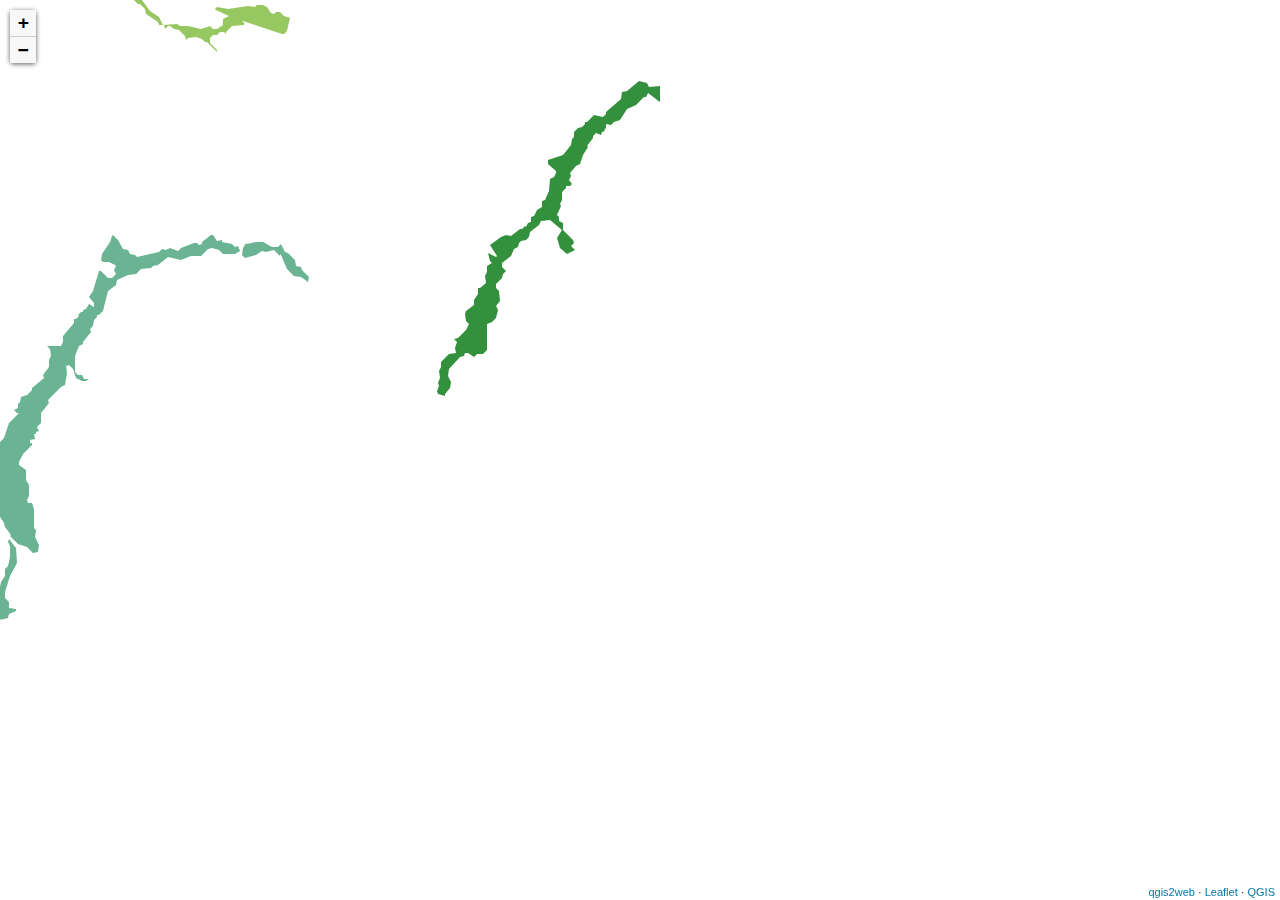
==== index.html @ 281eb5bf "map2" ====
<!doctype html>
<html lang="en">
    <head>
        <meta charset="utf-8">
        <meta http-equiv="X-UA-Compatible" content="IE=edge">
        <meta name="viewport" content="initial-scale=1,user-scalable=no,maximum-scale=1,width=device-width">
        <meta name="mobile-web-app-capable" content="yes">
        <meta name="apple-mobile-web-app-capable" content="yes">
        <link rel="stylesheet" href="css/leaflet.css">
        <link rel="stylesheet" href="css/qgis2web.css"><link rel="stylesheet" href="css/fontawesome-all.min.css">
        <style>
        html, body, #map {
            width: 100%;
            height: 100%;
            padding: 0;
            margin: 0;
        }
        </style>
        <title>Cary-River Layers</title>
    </head>
    <body>
        <div id="map">
        </div>
        <script src="js/qgis2web_expressions.js"></script>
        <script src="js/leaflet.js"></script>
        <script src="js/leaflet.rotatedMarker.js"></script>
        <script src="js/leaflet.pattern.js"></script>
        <script src="js/leaflet-hash.js"></script>
        <script src="js/Autolinker.min.js"></script>
        <script src="js/rbush.min.js"></script>
        <script src="js/labelgun.min.js"></script>
        <script src="js/labels.js"></script>
        <script src="data/Cary_FloodPlains_1.js"></script>
        <script src="data/Cary_RiverStreamBuffer_2.js"></script>
        <script>
        var map = L.map('map', {
            zoomControl:true, maxZoom:28, minZoom:1
        }).fitBounds([[35.766187314700446,-78.78598813344516],[35.78471926064192,-78.75528227620703]]);
        var hash = new L.Hash(map);
        map.attributionControl.setPrefix('<a href="https://github.com/tomchadwin/qgis2web" target="_blank">qgis2web</a> &middot; <a href="https://leafletjs.com" title="A JS library for interactive maps">Leaflet</a> &middot; <a href="https://qgis.org">QGIS</a>');
        var autolinker = new Autolinker({truncate: {length: 30, location: 'smart'}});
        var bounds_group = new L.featureGroup([]);
        function setBounds() {
        }
        map.createPane('pane_CartoDbPositron_0');
        map.getPane('pane_CartoDbPositron_0').style.zIndex = 400;
        var layer_CartoDbPositron_0 = L.tileLayer('http://basemaps.cartocdn.com/light_all/{z}/{x}/{y}.png', {
            pane: 'pane_CartoDbPositron_0',
            opacity: 1.0,
            attribution: '',
            minZoom: 1,
            maxZoom: 28,
            minNativeZoom: 0,
            maxNativeZoom: 20
        });
        layer_CartoDbPositron_0;
        map.addLayer(layer_CartoDbPositron_0);
        function pop_Cary_FloodPlains_1(feature, layer) {
            var popupContent = '<table>\
                    <tr>\
                        <td colspan="2"><strong>Label</strong><br />' + (feature.properties['Label'] !== null ? autolinker.link(feature.properties['Label'].toLocaleString()) : '') + '</td>\
                    </tr>\
                    <tr>\
                        <th scope="row">LU_TYPE</th>\
                        <td>' + (feature.properties['LU_TYPE'] !== null ? autolinker.link(feature.properties['LU_TYPE'].toLocaleString()) : '') + '</td>\
                    </tr>\
                    <tr>\
                        <th scope="row">JUR_ID</th>\
                        <td>' + (feature.properties['JUR_ID'] !== null ? autolinker.link(feature.properties['JUR_ID'].toLocaleString()) : '') + '</td>\
                    </tr>\
                    <tr>\
                        <th scope="row">LU_CATE</th>\
                        <td>' + (feature.properties['LU_CATE'] !== null ? autolinker.link(feature.properties['LU_CATE'].toLocaleString()) : '') + '</td>\
                    </tr>\
                    <tr>\
                        <th scope="row">HEX_CODE</th>\
                        <td>' + (feature.properties['HEX_CODE'] !== null ? autolinker.link(feature.properties['HEX_CODE'].toLocaleString()) : '') + '</td>\
                    </tr>\
                </table>';
            layer.bindPopup(popupContent, {maxHeight: 400});
        }

        function style_Cary_FloodPlains_1_0(feature) {
            switch(String(feature.properties['Label'])) {
                case 'Coles Branch':
                    return {
                pane: 'pane_Cary_FloodPlains_1',
                opacity: 1,
                color: 'rgba(35,35,35,0.0)',
                dashArray: '',
                lineCap: 'butt',
                lineJoin: 'miter',
                weight: 1.0, 
                fill: true,
                fillOpacity: 1,
                fillColor: 'rgba(151,199,96,1.0)',
                interactive: true,
            }
                    break;
                case 'Swift Creek':
                    return {
                pane: 'pane_Cary_FloodPlains_1',
                opacity: 1,
                color: 'rgba(35,35,35,0.0)',
                dashArray: '',
                lineCap: 'butt',
                lineJoin: 'miter',
                weight: 1.0, 
                fill: true,
                fillOpacity: 1,
                fillColor: 'rgba(106,180,147,1.0)',
                interactive: true,
            }
                    break;
                case 'Walnut Creek':
                    return {
                pane: 'pane_Cary_FloodPlains_1',
                opacity: 1,
                color: 'rgba(35,35,35,0.0)',
                dashArray: '',
                lineCap: 'butt',
                lineJoin: 'miter',
                weight: 1.0, 
                fill: true,
                fillOpacity: 1,
                fillColor: 'rgba(51,145,61,1.0)',
                interactive: true,
            }
                    break;
                case 'NULL':
                    return {
                pane: 'pane_Cary_FloodPlains_1',
                opacity: 1,
                color: 'rgba(35,35,35,0.0)',
                dashArray: '',
                lineCap: 'butt',
                lineJoin: 'miter',
                weight: 1.0, 
                fill: true,
                fillOpacity: 1,
                fillColor: 'rgba(146,228,102,1.0)',
                interactive: true,
            }
                    break;
            }
        }
        map.createPane('pane_Cary_FloodPlains_1');
        map.getPane('pane_Cary_FloodPlains_1').style.zIndex = 401;
        map.getPane('pane_Cary_FloodPlains_1').style['mix-blend-mode'] = 'normal';
        var layer_Cary_FloodPlains_1 = new L.geoJson(json_Cary_FloodPlains_1, {
            attribution: '',
            interactive: true,
            dataVar: 'json_Cary_FloodPlains_1',
            layerName: 'layer_Cary_FloodPlains_1',
            pane: 'pane_Cary_FloodPlains_1',
            onEachFeature: pop_Cary_FloodPlains_1,
            style: style_Cary_FloodPlains_1_0,
        });
        bounds_group.addLayer(layer_Cary_FloodPlains_1);
        map.addLayer(layer_Cary_FloodPlains_1);
        function pop_Cary_RiverStreamBuffer_2(feature, layer) {
            var popupContent = '<table>\
                    <tr>\
                        <td colspan="2"><strong>Label</strong><br />' + (feature.properties['Label'] !== null ? autolinker.link(feature.properties['Label'].toLocaleString()) : '') + '</td>\
                    </tr>\
                    <tr>\
                        <th scope="row">LU_TYPE</th>\
                        <td>' + (feature.properties['LU_TYPE'] !== null ? autolinker.link(feature.properties['LU_TYPE'].toLocaleString()) : '') + '</td>\
                    </tr>\
                    <tr>\
                        <th scope="row">JUR_ID</th>\
                        <td>' + (feature.properties['JUR_ID'] !== null ? autolinker.link(feature.properties['JUR_ID'].toLocaleString()) : '') + '</td>\
                    </tr>\
                    <tr>\
                        <th scope="row">LU_CATE</th>\
                        <td>' + (feature.properties['LU_CATE'] !== null ? autolinker.link(feature.properties['LU_CATE'].toLocaleString()) : '') + '</td>\
                    </tr>\
                    <tr>\
                        <td colspan="2">' + (feature.properties['HEX_CODE'] !== null ? autolinker.link(feature.properties['HEX_CODE'].toLocaleString()) : '') + '</td>\
                    </tr>\
                </table>';
            layer.bindPopup(popupContent, {maxHeight: 400});
        }

        function style_Cary_RiverStreamBuffer_2_0(feature) {
            switch(String(feature.properties['Label'])) {
                case '50 ft':
                    return {
                pane: 'pane_Cary_RiverStreamBuffer_2',
                opacity: 1,
                color: 'rgba(35,35,35,0.0)',
                dashArray: '',
                lineCap: 'butt',
                lineJoin: 'miter',
                weight: 1.0, 
                fill: true,
                fillOpacity: 1,
                fillColor: 'rgba(215,25,28,1.0)',
                interactive: true,
            }
                    break;
                case 'Cape Fear':
                    return {
                pane: 'pane_Cary_RiverStreamBuffer_2',
                opacity: 1,
                color: 'rgba(35,35,35,0.0)',
                dashArray: '',
                lineCap: 'butt',
                lineJoin: 'miter',
                weight: 1.0, 
                fill: true,
                fillOpacity: 1,
                fillColor: 'rgba(254,201,128,1.0)',
                interactive: true,
            }
                    break;
                case 'Neuse':
                    return {
                pane: 'pane_Cary_RiverStreamBuffer_2',
                opacity: 1,
                color: 'rgba(35,35,35,0.0)',
                dashArray: '',
                lineCap: 'butt',
                lineJoin: 'miter',
                weight: 1.0, 
                fill: true,
                fillOpacity: 1,
                fillColor: 'rgba(199,232,173,1.0)',
                interactive: true,
            }
                    break;
                case 'NULL':
                    return {
                pane: 'pane_Cary_RiverStreamBuffer_2',
                opacity: 1,
                color: 'rgba(35,35,35,0.0)',
                dashArray: '',
                lineCap: 'butt',
                lineJoin: 'miter',
                weight: 1.0, 
                fill: true,
                fillOpacity: 1,
                fillColor: 'rgba(121,226,137,1.0)',
                interactive: true,
            }
                    break;
            }
        }
        map.createPane('pane_Cary_RiverStreamBuffer_2');
        map.getPane('pane_Cary_RiverStreamBuffer_2').style.zIndex = 402;
        map.getPane('pane_Cary_RiverStreamBuffer_2').style['mix-blend-mode'] = 'normal';
        var layer_Cary_RiverStreamBuffer_2 = new L.geoJson(json_Cary_RiverStreamBuffer_2, {
            attribution: '',
            interactive: true,
            dataVar: 'json_Cary_RiverStreamBuffer_2',
            layerName: 'layer_Cary_RiverStreamBuffer_2',
            pane: 'pane_Cary_RiverStreamBuffer_2',
            onEachFeature: pop_Cary_RiverStreamBuffer_2,
            style: style_Cary_RiverStreamBuffer_2_0,
        });
        bounds_group.addLayer(layer_Cary_RiverStreamBuffer_2);
        map.addLayer(layer_Cary_RiverStreamBuffer_2);
        map.on("zoomend", function(e) {
            if (map.getZoom() <= 19 && map.getZoom() >= 8) {
                map.addLayer(layer_Cary_RiverStreamBuffer_2);
            } else if (map.getZoom() > 19 || map.getZoom() < 8) {
                map.removeLayer(layer_Cary_RiverStreamBuffer_2);
            }
        });
            if (map.getZoom() <= 19 && map.getZoom() >= 8) {
                map.addLayer(layer_Cary_RiverStreamBuffer_2);
            } else if (map.getZoom() > 19 || map.getZoom() < 8) {
                map.removeLayer(layer_Cary_RiverStreamBuffer_2);
            }
            var title = new L.Control();
            title.onAdd = function (map) {
                this._div = L.DomUtil.create('div', 'info');
                this.update();
                return this._div;
            };
            title.update = function () {
                this._div.innerHTML = '<h2>Cary-River Layers</h2>';
            };
            title.addTo(map);
        var baseMaps = {};
        L.control.layers(baseMaps,{'Cary_River Stream Buffer<br /><table><tr><td style="text-align: center;"><img src="legend/Cary_RiverStreamBuffer_2_50ft0.png" /></td><td>50 ft</td></tr><tr><td style="text-align: center;"><img src="legend/Cary_RiverStreamBuffer_2_CapeFear1.png" /></td><td>Cape Fear</td></tr><tr><td style="text-align: center;"><img src="legend/Cary_RiverStreamBuffer_2_Neuse2.png" /></td><td>Neuse</td></tr><tr><td style="text-align: center;"><img src="legend/Cary_RiverStreamBuffer_2_3.png" /></td><td></td></tr></table>': layer_Cary_RiverStreamBuffer_2,'Cary_Flood Plains<br /><table><tr><td style="text-align: center;"><img src="legend/Cary_FloodPlains_1_ColesBranch0.png" /></td><td>Coles Branch</td></tr><tr><td style="text-align: center;"><img src="legend/Cary_FloodPlains_1_SwiftCreek1.png" /></td><td>Swift Creek</td></tr><tr><td style="text-align: center;"><img src="legend/Cary_FloodPlains_1_WalnutCreek2.png" /></td><td>Walnut Creek</td></tr><tr><td style="text-align: center;"><img src="legend/Cary_FloodPlains_1_3.png" /></td><td></td></tr></table>': layer_Cary_FloodPlains_1,"CartoDb Positron": layer_CartoDbPositron_0,},{collapsed:false}).addTo(map);
        setBounds();
        </script>
    </body>
</html>
---- css/leaflet.css ----
/* required styles */

.leaflet-pane,
.leaflet-tile,
.leaflet-marker-icon,
.leaflet-marker-shadow,
.leaflet-tile-container,
.leaflet-pane > svg,
.leaflet-pane > canvas,
.leaflet-zoom-box,
.leaflet-image-layer,
.leaflet-layer {
	position: absolute;
	left: 0;
	top: 0;
	}
.leaflet-container {
	overflow: hidden;
	}
.leaflet-tile,
.leaflet-marker-icon,
.leaflet-marker-shadow {
	-webkit-user-select: none;
	   -moz-user-select: none;
	        user-select: none;
	  -webkit-user-drag: none;
	}
/* Prevents IE11 from highlighting tiles in blue */
.leaflet-tile::selection {
	background: transparent;
}
/* Safari renders non-retina tile on retina better with this, but Chrome is worse */
.leaflet-safari .leaflet-tile {
	image-rendering: -webkit-optimize-contrast;
	}
/* hack that prevents hw layers "stretching" when loading new tiles */
.leaflet-safari .leaflet-tile-container {
	width: 1600px;
	height: 1600px;
	-webkit-transform-origin: 0 0;
	}
.leaflet-marker-icon,
.leaflet-marker-shadow {
	display: block;
	}
/* .leaflet-container svg: reset svg max-width decleration shipped in Joomla! (joomla.org) 3.x */
/* .leaflet-container img: map is broken in FF if you have max-width: 100% on tiles */
.leaflet-container .leaflet-overlay-pane svg,
.leaflet-container .leaflet-marker-pane img,
.leaflet-container .leaflet-shadow-pane img,
.leaflet-container .leaflet-tile-pane img,
.leaflet-container img.leaflet-image-layer,
.leaflet-container .leaflet-tile {
	max-width: none !important;
	max-height: none !important;
	}

.leaflet-container.leaflet-touch-zoom {
	-ms-touch-action: pan-x pan-y;
	touch-action: pan-x pan-y;
	}
.leaflet-container.leaflet-touch-drag {
	-ms-touch-action: pinch-zoom;
	/* Fallback for FF which doesn't support pinch-zoom */
	touch-action: none;
	touch-action: pinch-zoom;
}
.leaflet-container.leaflet-touch-drag.leaflet-touch-zoom {
	-ms-touch-action: none;
	touch-action: none;
}
.leaflet-container {
	-webkit-tap-highlight-color: transparent;
}
.leaflet-container a {
	-webkit-tap-highlight-color: rgba(51, 181, 229, 0.4);
}
.leaflet-tile {
	filter: inherit;
	visibility: hidden;
	}
.leaflet-tile-loaded {
	visibility: inherit;
	}
.leaflet-zoom-box {
	width: 0;
	height: 0;
	-moz-box-sizing: border-box;
	     box-sizing: border-box;
	z-index: 800;
	}
/* workaround for https://bugzilla.mozilla.org/show_bug.cgi?id=888319 */
.leaflet-overlay-pane svg {
	-moz-user-select: none;
	}

.leaflet-pane         { z-index: 400; }

.leaflet-tile-pane    { z-index: 200; }
.leaflet-overlay-pane { z-index: 400; }
.leaflet-shadow-pane  { z-index: 500; }
.leaflet-marker-pane  { z-index: 600; }
.leaflet-tooltip-pane   { z-index: 650; }
.leaflet-popup-pane   { z-index: 700; }

.leaflet-map-pane canvas { z-index: 100; }
.leaflet-map-pane svg    { z-index: 200; }

.leaflet-vml-shape {
	width: 1px;
	height: 1px;
	}
.lvml {
	behavior: url(#default#VML);
	display: inline-block;
	position: absolute;
	}


/* control positioning */

.leaflet-control {
	position: relative;
	z-index: 800;
	pointer-events: visiblePainted; /* IE 9-10 doesn't have auto */
	pointer-events: auto;
	}
.leaflet-top,
.leaflet-bottom {
	position: absolute;
	z-index: 1000;
	pointer-events: none;
	}
.leaflet-top {
	top: 0;
	}
.leaflet-right {
	right: 0;
	}
.leaflet-bottom {
	bottom: 0;
	}
.leaflet-left {
	left: 0;
	}
.leaflet-control {
	float: left;
	clear: both;
	}
.leaflet-right .leaflet-control {
	float: right;
	}
.leaflet-top .leaflet-control {
	margin-top: 10px;
	}
.leaflet-bottom .leaflet-control {
	margin-bottom: 10px;
	}
.leaflet-left .leaflet-control {
	margin-left: 10px;
	}
.leaflet-right .leaflet-control {
	margin-right: 10px;
	}


/* zoom and fade animations */

.leaflet-fade-anim .leaflet-tile {
	will-change: opacity;
	}
.leaflet-fade-anim .leaflet-popup {
	opacity: 0;
	-webkit-transition: opacity 0.2s linear;
	   -moz-transition: opacity 0.2s linear;
	        transition: opacity 0.2s linear;
	}
.leaflet-fade-anim .leaflet-map-pane .leaflet-popup {
	opacity: 1;
	}
.leaflet-zoom-animated {
	-webkit-transform-origin: 0 0;
	    -ms-transform-origin: 0 0;
	        transform-origin: 0 0;
	}
.leaflet-zoom-anim .leaflet-zoom-animated {
	will-change: transform;
	}
.leaflet-zoom-anim .leaflet-zoom-animated {
	-webkit-transition: -webkit-transform 0.25s cubic-bezier(0,0,0.25,1);
	   -moz-transition:    -moz-transform 0.25s cubic-bezier(0,0,0.25,1);
	        transition:         transform 0.25s cubic-bezier(0,0,0.25,1);
	}
.leaflet-zoom-anim .leaflet-tile,
.leaflet-pan-anim .leaflet-tile {
	-webkit-transition: none;
	   -moz-transition: none;
	        transition: none;
	}

.leaflet-zoom-anim .leaflet-zoom-hide {
	visibility: hidden;
	}


/* cursors */

.leaflet-interactive {
	cursor: pointer;
	}
.leaflet-grab {
	cursor: -webkit-grab;
	cursor:    -moz-grab;
	cursor:         grab;
	}
.leaflet-crosshair,
.leaflet-crosshair .leaflet-interactive {
	cursor: crosshair;
	}
.leaflet-popup-pane,
.leaflet-control {
	cursor: auto;
	}
.leaflet-dragging .leaflet-grab,
.leaflet-dragging .leaflet-grab .leaflet-interactive,
.leaflet-dragging .leaflet-marker-draggable {
	cursor: move;
	cursor: -webkit-grabbing;
	cursor:    -moz-grabbing;
	cursor:         grabbing;
	}

/* marker & overlays interactivity */
.leaflet-marker-icon,
.leaflet-marker-shadow,
.leaflet-image-layer,
.leaflet-pane > svg path,
.leaflet-tile-container {
	pointer-events: none;
	}

.leaflet-marker-icon.leaflet-interactive,
.leaflet-image-layer.leaflet-interactive,
.leaflet-pane > svg path.leaflet-interactive,
svg.leaflet-image-layer.leaflet-interactive path {
	pointer-events: visiblePainted; /* IE 9-10 doesn't have auto */
	pointer-events: auto;
	}

/* visual tweaks */

.leaflet-container {
	background: #ddd;
	outline: 0;
	}
.leaflet-container a {
	color: #0078A8;
	}
.leaflet-container a.leaflet-active {
	outline: 2px solid orange;
	}
.leaflet-zoom-box {
	border: 2px dotted #38f;
	background: rgba(255,255,255,0.5);
	}


/* general typography */
.leaflet-container {
	font: 12px/1.5 "Helvetica Neue", Arial, Helvetica, sans-serif;
	}


/* general toolbar styles */

.leaflet-bar {
	box-shadow: 0 1px 5px rgba(0,0,0,0.65);
	border-radius: 4px;
	}
.leaflet-bar a,
.leaflet-bar a:hover {
	background-color: #fff;
	border-bottom: 1px solid #ccc;
	width: 26px;
	height: 26px;
	line-height: 26px;
	display: block;
	text-align: center;
	text-decoration: none;
	color: black;
	}
.leaflet-bar a,
.leaflet-control-layers-toggle {
	background-position: 50% 50%;
	background-repeat: no-repeat;
	display: block;
	}
.leaflet-bar a:hover {
	background-color: #f4f4f4;
	}
.leaflet-bar a:first-child {
	border-top-left-radius: 4px;
	border-top-right-radius: 4px;
	}
.leaflet-bar a:last-child {
	border-bottom-left-radius: 4px;
	border-bottom-right-radius: 4px;
	border-bottom: none;
	}
.leaflet-bar a.leaflet-disabled {
	cursor: default;
	background-color: #f4f4f4;
	color: #bbb;
	}

.leaflet-touch .leaflet-bar a {
	width: 30px;
	height: 30px;
	line-height: 30px;
	}
.leaflet-touch .leaflet-bar a:first-child {
	border-top-left-radius: 2px;
	border-top-right-radius: 2px;
	}
.leaflet-touch .leaflet-bar a:last-child {
	border-bottom-left-radius: 2px;
	border-bottom-right-radius: 2px;
	}

/* zoom control */

.leaflet-control-zoom-in,
.leaflet-control-zoom-out {
	font: bold 18px 'Lucida Console', Monaco, monospace;
	text-indent: 1px;
	}

.leaflet-touch .leaflet-control-zoom-in, .leaflet-touch .leaflet-control-zoom-out  {
	font-size: 22px;
	}


/* layers control */

.leaflet-control-layers {
	box-shadow: 0 1px 5px rgba(0,0,0,0.4);
	background: #fff;
	border-radius: 5px;
	}
.leaflet-control-layers-toggle {
	background-image: url(images/layers.png);
	width: 36px;
	height: 36px;
	}
.leaflet-retina .leaflet-control-layers-toggle {
	background-image: url(images/layers-2x.png);
	background-size: 26px 26px;
	}
.leaflet-touch .leaflet-control-layers-toggle {
	width: 44px;
	height: 44px;
	}
.leaflet-control-layers .leaflet-control-layers-list,
.leaflet-control-layers-expanded .leaflet-control-layers-toggle {
	display: none;
	}
.leaflet-control-layers-expanded .leaflet-control-layers-list {
	display: block;
	position: relative;
	}
.leaflet-control-layers-expanded {
	padding: 6px 10px 6px 6px;
	color: #333;
	background: #fff;
	}
.leaflet-control-layers-scrollbar {
	overflow-y: scroll;
	overflow-x: hidden;
	padding-right: 5px;
	}
.leaflet-control-layers-selector {
	margin-top: 2px;
	position: relative;
	top: 1px;
	}
.leaflet-control-layers label {
	display: block;
	}
.leaflet-control-layers-separator {
	height: 0;
	border-top: 1px solid #ddd;
	margin: 5px -10px 5px -6px;
	}

/* Default icon URLs */
.leaflet-default-icon-path {
	background-image: url(images/marker-icon.png);
	}


/* attribution and scale controls */

.leaflet-container .leaflet-control-attribution {
	background: #fff;
	background: rgba(255, 255, 255, 0.7);
	margin: 0;
	}
.leaflet-control-attribution,
.leaflet-control-scale-line {
	padding: 0 5px;
	color: #333;
	}
.leaflet-control-attribution a {
	text-decoration: none;
	}
.leaflet-control-attribution a:hover {
	text-decoration: underline;
	}
.leaflet-container .leaflet-control-attribution,
.leaflet-container .leaflet-control-scale {
	font-size: 11px;
	}
.leaflet-left .leaflet-control-scale {
	margin-left: 5px;
	}
.leaflet-bottom .leaflet-control-scale {
	margin-bottom: 5px;
	}
.leaflet-control-scale-line {
	border: 2px solid #777;
	border-top: none;
	line-height: 1.1;
	padding: 2px 5px 1px;
	font-size: 11px;
	white-space: nowrap;
	overflow: hidden;
	-moz-box-sizing: border-box;
	     box-sizing: border-box;

	background: #fff;
	background: rgba(255, 255, 255, 0.5);
	}
.leaflet-control-scale-line:not(:first-child) {
	border-top: 2px solid #777;
	border-bottom: none;
	margin-top: -2px;
	}
.leaflet-control-scale-line:not(:first-child):not(:last-child) {
	border-bottom: 2px solid #777;
	}

.leaflet-touch .leaflet-control-attribution,
.leaflet-touch .leaflet-control-layers,
.leaflet-touch .leaflet-bar {
	box-shadow: none;
	}
.leaflet-touch .leaflet-control-layers,
.leaflet-touch .leaflet-bar {
	border: 2px solid rgba(0,0,0,0.2);
	background-clip: padding-box;
	}


/* popup */

.leaflet-popup {
	position: absolute;
	text-align: center;
	margin-bottom: 20px;
	}
.leaflet-popup-content-wrapper {
	padding: 1px;
	text-align: left;
	border-radius: 12px;
	}
.leaflet-popup-content {
	margin: 13px 19px;
	line-height: 1.4;
	}
.leaflet-popup-content p {
	margin: 18px 0;
	}
.leaflet-popup-tip-container {
	width: 40px;
	height: 20px;
	position: absolute;
	left: 50%;
	margin-left: -20px;
	overflow: hidden;
	pointer-events: none;
	}
.leaflet-popup-tip {
	width: 17px;
	height: 17px;
	padding: 1px;

	margin: -10px auto 0;

	-webkit-transform: rotate(45deg);
	   -moz-transform: rotate(45deg);
	    -ms-transform: rotate(45deg);
	        transform: rotate(45deg);
	}
.leaflet-popup-content-wrapper,
.leaflet-popup-tip {
	background: white;
	color: #333;
	box-shadow: 0 3px 14px rgba(0,0,0,0.4);
	}
.leaflet-container a.leaflet-popup-close-button {
	position: absolute;
	top: 0;
	right: 0;
	padding: 4px 4px 0 0;
	border: none;
	text-align: center;
	width: 18px;
	height: 14px;
	font: 16px/14px Tahoma, Verdana, sans-serif;
	color: #c3c3c3;
	text-decoration: none;
	font-weight: bold;
	background: transparent;
	}
.leaflet-container a.leaflet-popup-close-button:hover {
	color: #999;
	}
.leaflet-popup-scrolled {
	overflow: auto;
	border-bottom: 1px solid #ddd;
	border-top: 1px solid #ddd;
	}

.leaflet-oldie .leaflet-popup-content-wrapper {
	zoom: 1;
	}
.leaflet-oldie .leaflet-popup-tip {
	width: 24px;
	margin: 0 auto;

	-ms-filter: "progid:DXImageTransform.Microsoft.Matrix(M11=0.70710678, M12=0.70710678, M21=-0.70710678, M22=0.70710678)";
	filter: progid:DXImageTransform.Microsoft.Matrix(M11=0.70710678, M12=0.70710678, M21=-0.70710678, M22=0.70710678);
	}
.leaflet-oldie .leaflet-popup-tip-container {
	margin-top: -1px;
	}

.leaflet-oldie .leaflet-control-zoom,
.leaflet-oldie .leaflet-control-layers,
.leaflet-oldie .leaflet-popup-content-wrapper,
.leaflet-oldie .leaflet-popup-tip {
	border: 1px solid #999;
	}


/* div icon */

.leaflet-div-icon {
	background: #fff;
	border: 1px solid #666;
	}


/* Tooltip */
/* Base styles for the element that has a tooltip */
.leaflet-tooltip {
	position: absolute;
	padding: 6px;
	background-color: #fff;
	border: 1px solid #fff;
	border-radius: 3px;
	color: #222;
	white-space: nowrap;
	-webkit-user-select: none;
	-moz-user-select: none;
	-ms-user-select: none;
	user-select: none;
	pointer-events: none;
	box-shadow: 0 1px 3px rgba(0,0,0,0.4);
	}
.leaflet-tooltip.leaflet-clickable {
	cursor: pointer;
	pointer-events: auto;
	}
.leaflet-tooltip-top:before,
.leaflet-tooltip-bottom:before,
.leaflet-tooltip-left:before,
.leaflet-tooltip-right:before {
	position: absolute;
	pointer-events: none;
	border: 6px solid transparent;
	background: transparent;
	content: "";
	}

/* Directions */

.leaflet-tooltip-bottom {
	margin-top: 6px;
}
.leaflet-tooltip-top {
	margin-top: -6px;
}
.leaflet-tooltip-bottom:before,
.leaflet-tooltip-top:before {
	left: 50%;
	margin-left: -6px;
	}
.leaflet-tooltip-top:before {
	bottom: 0;
	margin-bottom: -12px;
	border-top-color: #fff;
	}
.leaflet-tooltip-bottom:before {
	top: 0;
	margin-top: -12px;
	margin-left: -6px;
	border-bottom-color: #fff;
	}
.leaflet-tooltip-left {
	margin-left: -6px;
}
.leaflet-tooltip-right {
	margin-left: 6px;
}
.leaflet-tooltip-left:before,
.leaflet-tooltip-right:before {
	top: 50%;
	margin-top: -6px;
	}
.leaflet-tooltip-left:before {
	right: 0;
	margin-right: -12px;
	border-left-color: #fff;
	}
.leaflet-tooltip-right:before {
	left: 0;
	margin-left: -12px;
	border-right-color: #fff;
	}
---- css/qgis2web.css ----
#map {
            background-color: #ffffff
        }
        th {
            text-align: left;
            vertical-align: top;
        }
        .info {
            padding: 6px 8px;
            font: 14px/16px Arial, Helvetica, sans-serif;
            background: white;
            background: rgba(255,255,255,0.8);
            box-shadow: 0 0 15px rgba(0,0,0,0.2);
            border-radius: 5px;
        }
        .info h2 {
            margin: 0 0 5px;
            color: #777;
        }
        .leaflet-container {
            background: #fff;
            padding-right: 10px;
        }
        .leaflet-popup-content {
            width:auto;
            padding-right:10px;
        }
        .leaflet-tooltip {
            background: none;
            box-shadow: none;
            border: none;
        }
        .leaflet-tooltip-left:before, .leaflet-tooltip-right:before {
            border: 0px;
        }
        }
        .fa, .leaflet-container, a {
            color: #000000 !important;
        }
        .leaflet-control-zoom-in, .leaflet-control-zoom-out,
        .leaflet-control-locate a,
        .leaflet-touch .leaflet-control-geocoder-icon,
        .leaflet-control-search .search-button,
         .leaflet-control-measure {
            background-color: #f8f8f8 !important;
            border-radius: 0px !important;
            color: #000000 !important;
        }
        .abstract {
            font: bold 18px 'Lucida Console', Monaco, monospace;
            text-indent: 1px;
            background-color: #f8f8f8 !important;
            width: 30px !important;
            color: #000000 !important;
            height: 30px !important;
            text-align: center !important;
            line-height: 30px !important;
        }
        .abstractUncollapsed {
            padding: 6px 8px;
            font: 12px/1.5 "Helvetica Neue", Arial, Helvetica, sans-serif;
            background-color:#f8f8f8 !important;
            color: #000000 !important;
            box-shadow: 0 0 15px rgba(0,0,0,0.2);
            border-radius: 5px;
            max-width: 40%;
        }
        .leaflet-touch .leaflet-control-layers,
        .leaflet-touch .leaflet-bar,
        .leaflet-control-search,
        .leaflet-control-measure {
            border: 3px solid rgba(255,255,255,.4) !important;
        }
        .leaflet-control-attribution a {
            color: #0078A8 !important;
        }
        .leaflet-control-scale-line {
            border: 2px solid #f8f8f8 !important;
            border-top: none !important;
            color: black !important;
        }
        .leaflet-control-search .search-button,
        .leaflet-container .leaflet-control-search,
        .leaflet-control-measure {
            box-shadow: none !important;
        }
        .leaflet-control-search .search-button {
            width: 30px !important;
            height: 30px !important;
            font-size: 13px !important;
            text-align: center !important;
            line-height: 30px !important;
        }
        .leaflet-control-measure .leaflet-control {
            width: 30px !important;
            height: 30px !important;
        }
        .leaflet-container .leaflet-control-search{
            background: none !important;
        }
        .leaflet-control-search .search-input {
            margin: 0px 0px 0px 0px !important;
            height: 30px !important;
        }
        .leaflet-control-measure {
            background: none!important;
            border-radius: 4px !important;
        }
        .leaflet-control-measure .leaflet-control-measure-interaction {
            background-color: #f8f8f8 !important;
        }
        .leaflet-touch .leaflet-control-measure
        .leaflet-control-measure-toggle,
        .leaflet-touch .leaflet-control-measure
        .leaflet-control-measure-toggle:hover {
            width: 30px !important;
            height: 30px !important;
            border-radius: 0px !important;
            background-color: #f8f8f8 !important;
            color: #000000 !important;
            font-size: 13px;
            line-height: 30px;
            text-align: center;
            text-indent: 0%;
        }
        .leaflet-control-layers-toggle {
            background-color: #f8f8f8 !important;
        }
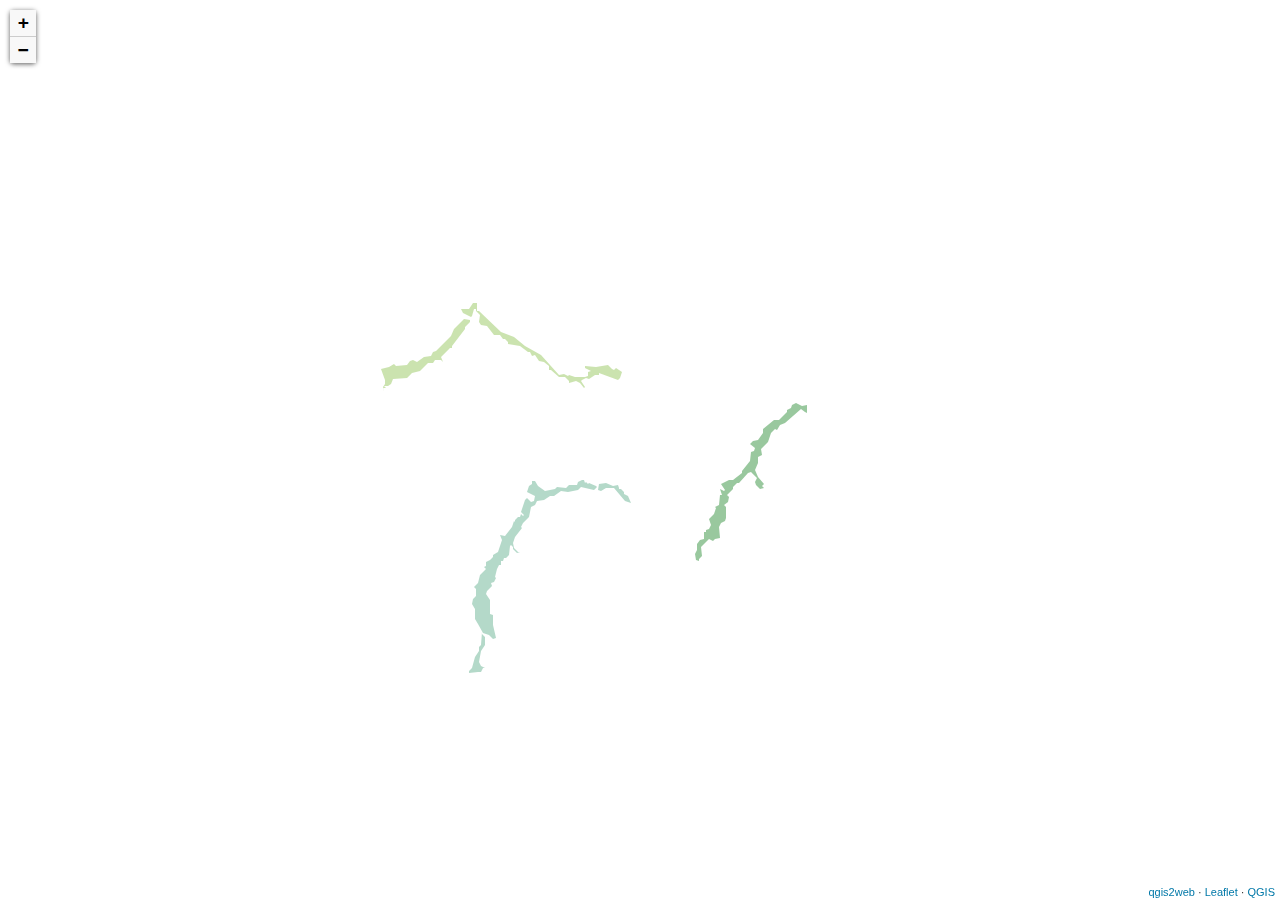
==== commit a22203fc: "transparency" ====
--- a/index.html
+++ b/index.html
@@ -35,7 +35,7 @@
         <script>
         var map = L.map('map', {
             zoomControl:true, maxZoom:28, minZoom:1
-        }).fitBounds([[35.766187314700446,-78.78598813344516],[35.78471926064192,-78.75528227620703]]);
+        }).fitBounds([[35.7664974126434,-78.8147481774321],[35.80356130452641,-78.75333646295572]]);
         var hash = new L.Hash(map);
         map.attributionControl.setPrefix('<a href="https://github.com/tomchadwin/qgis2web" target="_blank">qgis2web</a> &middot; <a href="https://leafletjs.com" title="A JS library for interactive maps">Leaflet</a> &middot; <a href="https://qgis.org">QGIS</a>');
         var autolinker = new Autolinker({truncate: {length: 30, location: 'smart'}});
@@ -93,7 +93,7 @@
                 weight: 1.0, 
                 fill: true,
                 fillOpacity: 1,
-                fillColor: 'rgba(151,199,96,1.0)',
+                fillColor: 'rgba(151,199,96,0.5)',
                 interactive: true,
             }
                     break;
@@ -108,7 +108,7 @@
                 weight: 1.0, 
                 fill: true,
                 fillOpacity: 1,
-                fillColor: 'rgba(106,180,147,1.0)',
+                fillColor: 'rgba(106,180,147,0.5)',
                 interactive: true,
             }
                     break;
@@ -123,7 +123,7 @@
                 weight: 1.0, 
                 fill: true,
                 fillOpacity: 1,
-                fillColor: 'rgba(51,145,61,1.0)',
+                fillColor: 'rgba(51,145,61,0.5)',
                 interactive: true,
             }
                     break;
@@ -138,7 +138,7 @@
                 weight: 1.0, 
                 fill: true,
                 fillOpacity: 1,
-                fillColor: 'rgba(146,228,102,1.0)',
+                fillColor: 'rgba(146,228,102,0.5)',
                 interactive: true,
             }
                     break;
@@ -195,7 +195,7 @@
                 weight: 1.0, 
                 fill: true,
                 fillOpacity: 1,
-                fillColor: 'rgba(215,25,28,1.0)',
+                fillColor: 'rgba(215,25,28,0.5)',
                 interactive: true,
             }
                     break;
@@ -210,7 +210,7 @@
                 weight: 1.0, 
                 fill: true,
                 fillOpacity: 1,
-                fillColor: 'rgba(254,201,128,1.0)',
+                fillColor: 'rgba(254,201,128,0.5)',
                 interactive: true,
             }
                     break;
@@ -225,7 +225,7 @@
                 weight: 1.0, 
                 fill: true,
                 fillOpacity: 1,
-                fillColor: 'rgba(199,232,173,1.0)',
+                fillColor: 'rgba(199,232,173,0.5)',
                 interactive: true,
             }
                     break;
@@ -240,7 +240,7 @@
                 weight: 1.0, 
                 fill: true,
                 fillOpacity: 1,
-                fillColor: 'rgba(121,226,137,1.0)',
+                fillColor: 'rgba(121,226,137,0.5)',
                 interactive: true,
             }
                     break;
@@ -260,18 +260,6 @@
         });
         bounds_group.addLayer(layer_Cary_RiverStreamBuffer_2);
         map.addLayer(layer_Cary_RiverStreamBuffer_2);
-        map.on("zoomend", function(e) {
-            if (map.getZoom() <= 19 && map.getZoom() >= 8) {
-                map.addLayer(layer_Cary_RiverStreamBuffer_2);
-            } else if (map.getZoom() > 19 || map.getZoom() < 8) {
-                map.removeLayer(layer_Cary_RiverStreamBuffer_2);
-            }
-        });
-            if (map.getZoom() <= 19 && map.getZoom() >= 8) {
-                map.addLayer(layer_Cary_RiverStreamBuffer_2);
-            } else if (map.getZoom() > 19 || map.getZoom() < 8) {
-                map.removeLayer(layer_Cary_RiverStreamBuffer_2);
-            }
             var title = new L.Control();
             title.onAdd = function (map) {
                 this._div = L.DomUtil.create('div', 'info');
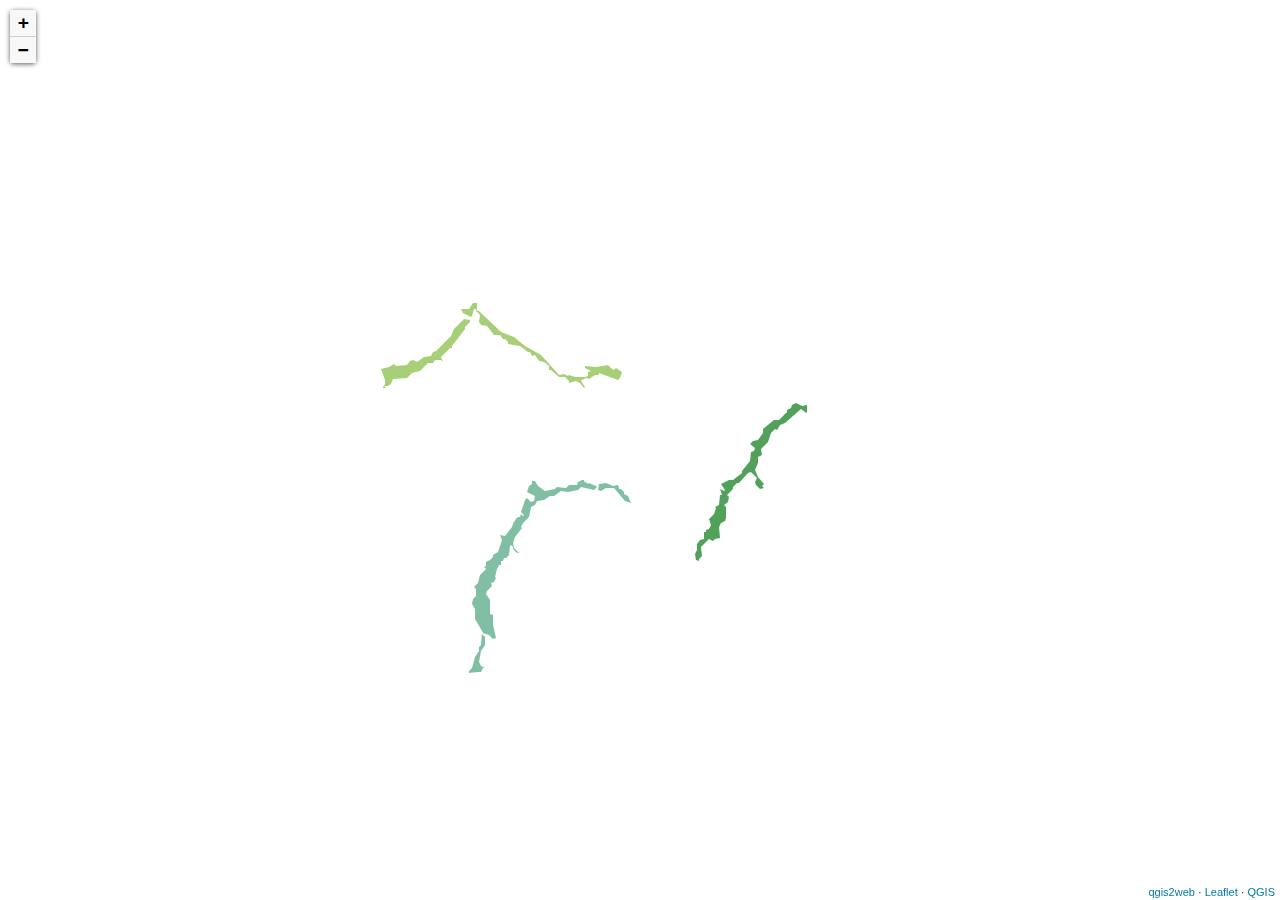
==== commit dbd05913: "Update index.html" ====
--- a/index.html
+++ b/index.html
@@ -93,7 +93,7 @@
                 weight: 1.0, 
                 fill: true,
                 fillOpacity: 1,
-                fillColor: 'rgba(151,199,96,0.5)',
+                fillColor: 'rgba(151,199,96,0.85)',
                 interactive: true,
             }
                     break;
@@ -108,7 +108,7 @@
                 weight: 1.0, 
                 fill: true,
                 fillOpacity: 1,
-                fillColor: 'rgba(106,180,147,0.5)',
+                fillColor: 'rgba(106,180,147,0.85)',
                 interactive: true,
             }
                     break;
@@ -123,7 +123,7 @@
                 weight: 1.0, 
                 fill: true,
                 fillOpacity: 1,
-                fillColor: 'rgba(51,145,61,0.5)',
+                fillColor: 'rgba(51,145,61,0.85)',
                 interactive: true,
             }
                     break;
@@ -138,7 +138,7 @@
                 weight: 1.0, 
                 fill: true,
                 fillOpacity: 1,
-                fillColor: 'rgba(146,228,102,0.5)',
+                fillColor: 'rgba(146,228,102,0.85)',
                 interactive: true,
             }
                     break;
@@ -195,7 +195,7 @@
                 weight: 1.0, 
                 fill: true,
                 fillOpacity: 1,
-                fillColor: 'rgba(215,25,28,0.5)',
+                fillColor: 'rgba(215,25,28,0.85)',
                 interactive: true,
             }
                     break;
@@ -210,7 +210,7 @@
                 weight: 1.0, 
                 fill: true,
                 fillOpacity: 1,
-                fillColor: 'rgba(254,201,128,0.5)',
+                fillColor: 'rgba(254,201,128,0.85)',
                 interactive: true,
             }
                     break;
@@ -225,7 +225,7 @@
                 weight: 1.0, 
                 fill: true,
                 fillOpacity: 1,
-                fillColor: 'rgba(199,232,173,0.5)',
+                fillColor: 'rgba(199,232,173,0.85)',
                 interactive: true,
             }
                     break;
@@ -240,7 +240,7 @@
                 weight: 1.0, 
                 fill: true,
                 fillOpacity: 1,
-                fillColor: 'rgba(121,226,137,0.5)',
+                fillColor: 'rgba(121,226,137,0.85)',
                 interactive: true,
             }
                     break;
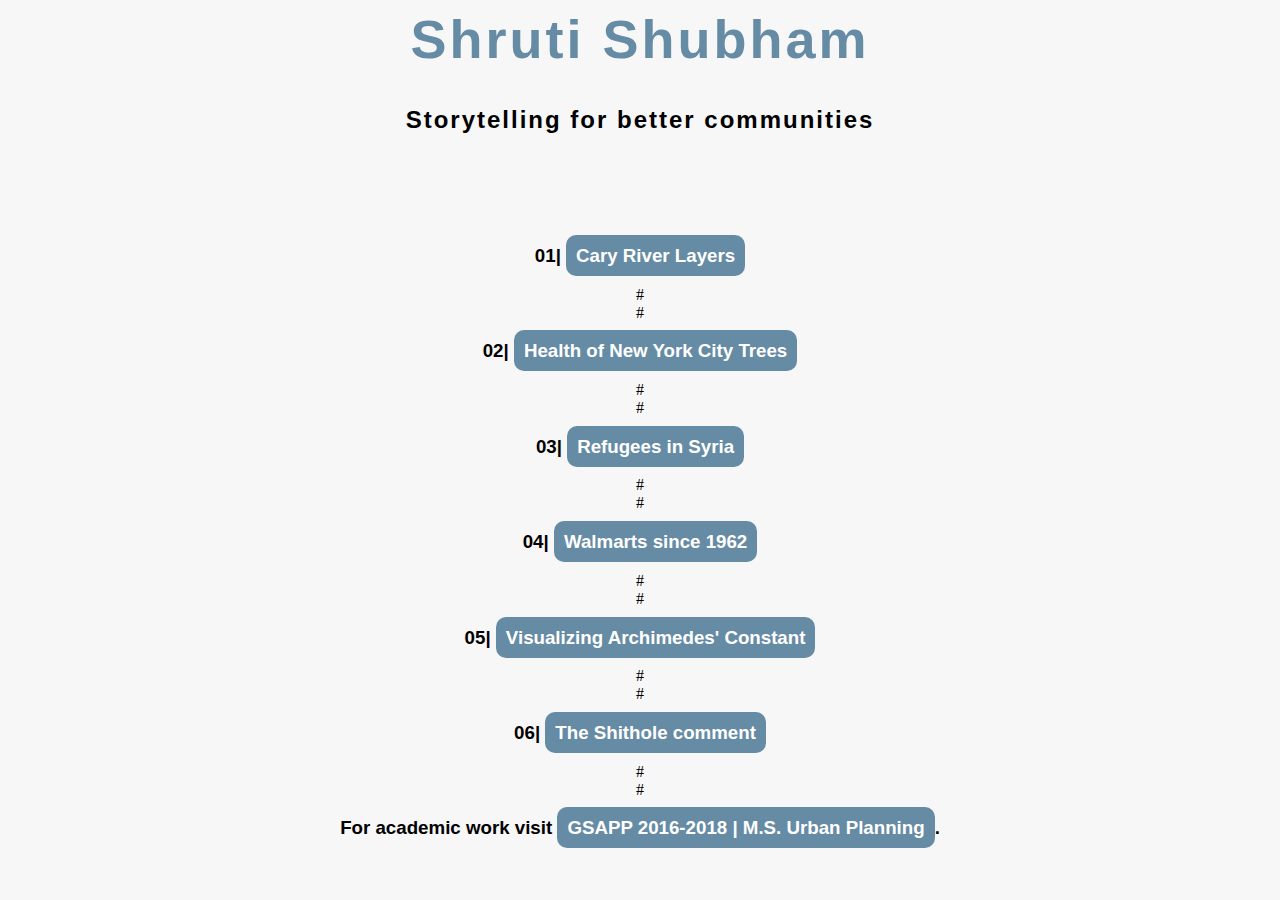
==== commit 0c42022c: "new page stuff" ====
--- a/index.html
+++ b/index.html
@@ -1,278 +1,35 @@
-<!doctype html>
-<html lang="en">
-    <head>
-        <meta charset="utf-8">
-        <meta http-equiv="X-UA-Compatible" content="IE=edge">
-        <meta name="viewport" content="initial-scale=1,user-scalable=no,maximum-scale=1,width=device-width">
-        <meta name="mobile-web-app-capable" content="yes">
-        <meta name="apple-mobile-web-app-capable" content="yes">
-        <link rel="stylesheet" href="css/leaflet.css">
-        <link rel="stylesheet" href="css/qgis2web.css"><link rel="stylesheet" href="css/fontawesome-all.min.css">
-        <style>
-        html, body, #map {
-            width: 100%;
-            height: 100%;
-            padding: 0;
-            margin: 0;
-        }
-        </style>
-        <title>Cary-River Layers</title>
-    </head>
-    <body>
-        <div id="map">
-        </div>
-        <script src="js/qgis2web_expressions.js"></script>
-        <script src="js/leaflet.js"></script>
-        <script src="js/leaflet.rotatedMarker.js"></script>
-        <script src="js/leaflet.pattern.js"></script>
-        <script src="js/leaflet-hash.js"></script>
-        <script src="js/Autolinker.min.js"></script>
-        <script src="js/rbush.min.js"></script>
-        <script src="js/labelgun.min.js"></script>
-        <script src="js/labels.js"></script>
-        <script src="data/Cary_FloodPlains_1.js"></script>
-        <script src="data/Cary_RiverStreamBuffer_2.js"></script>
-        <script>
-        var map = L.map('map', {
-            zoomControl:true, maxZoom:28, minZoom:1
-        }).fitBounds([[35.7664974126434,-78.8147481774321],[35.80356130452641,-78.75333646295572]]);
-        var hash = new L.Hash(map);
-        map.attributionControl.setPrefix('<a href="https://github.com/tomchadwin/qgis2web" target="_blank">qgis2web</a> &middot; <a href="https://leafletjs.com" title="A JS library for interactive maps">Leaflet</a> &middot; <a href="https://qgis.org">QGIS</a>');
-        var autolinker = new Autolinker({truncate: {length: 30, location: 'smart'}});
-        var bounds_group = new L.featureGroup([]);
-        function setBounds() {
-        }
-        map.createPane('pane_CartoDbPositron_0');
-        map.getPane('pane_CartoDbPositron_0').style.zIndex = 400;
-        var layer_CartoDbPositron_0 = L.tileLayer('http://basemaps.cartocdn.com/light_all/{z}/{x}/{y}.png', {
-            pane: 'pane_CartoDbPositron_0',
-            opacity: 1.0,
-            attribution: '',
-            minZoom: 1,
-            maxZoom: 28,
-            minNativeZoom: 0,
-            maxNativeZoom: 20
-        });
-        layer_CartoDbPositron_0;
-        map.addLayer(layer_CartoDbPositron_0);
-        function pop_Cary_FloodPlains_1(feature, layer) {
-            var popupContent = '<table>\
-                    <tr>\
-                        <td colspan="2"><strong>Label</strong><br />' + (feature.properties['Label'] !== null ? autolinker.link(feature.properties['Label'].toLocaleString()) : '') + '</td>\
-                    </tr>\
-                    <tr>\
-                        <th scope="row">LU_TYPE</th>\
-                        <td>' + (feature.properties['LU_TYPE'] !== null ? autolinker.link(feature.properties['LU_TYPE'].toLocaleString()) : '') + '</td>\
-                    </tr>\
-                    <tr>\
-                        <th scope="row">JUR_ID</th>\
-                        <td>' + (feature.properties['JUR_ID'] !== null ? autolinker.link(feature.properties['JUR_ID'].toLocaleString()) : '') + '</td>\
-                    </tr>\
-                    <tr>\
-                        <th scope="row">LU_CATE</th>\
-                        <td>' + (feature.properties['LU_CATE'] !== null ? autolinker.link(feature.properties['LU_CATE'].toLocaleString()) : '') + '</td>\
-                    </tr>\
-                    <tr>\
-                        <th scope="row">HEX_CODE</th>\
-                        <td>' + (feature.properties['HEX_CODE'] !== null ? autolinker.link(feature.properties['HEX_CODE'].toLocaleString()) : '') + '</td>\
-                    </tr>\
-                </table>';
-            layer.bindPopup(popupContent, {maxHeight: 400});
-        }
+<html>
+	<head>
+		<title>Shruti Shubham's Visualizations and Works</title>
+		<link rel="stylesheet" type="text/css" href="mainstyle.css">
+	</head>
+	<body>
+		<div id = "circle"></div>
+		<div class ="center">
+		<h1>Shruti Shubham</h1>
+		<h2>Storytelling for better communities</h2>
+		<br>
+		<br>
+		<br>
 
-        function style_Cary_FloodPlains_1_0(feature) {
-            switch(String(feature.properties['Label'])) {
-                case 'Coles Branch':
-                    return {
-                pane: 'pane_Cary_FloodPlains_1',
-                opacity: 1,
-                color: 'rgba(35,35,35,0.0)',
-                dashArray: '',
-                lineCap: 'butt',
-                lineJoin: 'miter',
-                weight: 1.0, 
-                fill: true,
-                fillOpacity: 1,
-                fillColor: 'rgba(151,199,96,0.85)',
-                interactive: true,
-            }
-                    break;
-                case 'Swift Creek':
-                    return {
-                pane: 'pane_Cary_FloodPlains_1',
-                opacity: 1,
-                color: 'rgba(35,35,35,0.0)',
-                dashArray: '',
-                lineCap: 'butt',
-                lineJoin: 'miter',
-                weight: 1.0, 
-                fill: true,
-                fillOpacity: 1,
-                fillColor: 'rgba(106,180,147,0.85)',
-                interactive: true,
-            }
-                    break;
-                case 'Walnut Creek':
-                    return {
-                pane: 'pane_Cary_FloodPlains_1',
-                opacity: 1,
-                color: 'rgba(35,35,35,0.0)',
-                dashArray: '',
-                lineCap: 'butt',
-                lineJoin: 'miter',
-                weight: 1.0, 
-                fill: true,
-                fillOpacity: 1,
-                fillColor: 'rgba(51,145,61,0.85)',
-                interactive: true,
-            }
-                    break;
-                case 'NULL':
-                    return {
-                pane: 'pane_Cary_FloodPlains_1',
-                opacity: 1,
-                color: 'rgba(35,35,35,0.0)',
-                dashArray: '',
-                lineCap: 'butt',
-                lineJoin: 'miter',
-                weight: 1.0, 
-                fill: true,
-                fillOpacity: 1,
-                fillColor: 'rgba(146,228,102,0.85)',
-                interactive: true,
-            }
-                    break;
-            }
-        }
-        map.createPane('pane_Cary_FloodPlains_1');
-        map.getPane('pane_Cary_FloodPlains_1').style.zIndex = 401;
-        map.getPane('pane_Cary_FloodPlains_1').style['mix-blend-mode'] = 'normal';
-        var layer_Cary_FloodPlains_1 = new L.geoJson(json_Cary_FloodPlains_1, {
-            attribution: '',
-            interactive: true,
-            dataVar: 'json_Cary_FloodPlains_1',
-            layerName: 'layer_Cary_FloodPlains_1',
-            pane: 'pane_Cary_FloodPlains_1',
-            onEachFeature: pop_Cary_FloodPlains_1,
-            style: style_Cary_FloodPlains_1_0,
-        });
-        bounds_group.addLayer(layer_Cary_FloodPlains_1);
-        map.addLayer(layer_Cary_FloodPlains_1);
-        function pop_Cary_RiverStreamBuffer_2(feature, layer) {
-            var popupContent = '<table>\
-                    <tr>\
-                        <td colspan="2"><strong>Label</strong><br />' + (feature.properties['Label'] !== null ? autolinker.link(feature.properties['Label'].toLocaleString()) : '') + '</td>\
-                    </tr>\
-                    <tr>\
-                        <th scope="row">LU_TYPE</th>\
-                        <td>' + (feature.properties['LU_TYPE'] !== null ? autolinker.link(feature.properties['LU_TYPE'].toLocaleString()) : '') + '</td>\
-                    </tr>\
-                    <tr>\
-                        <th scope="row">JUR_ID</th>\
-                        <td>' + (feature.properties['JUR_ID'] !== null ? autolinker.link(feature.properties['JUR_ID'].toLocaleString()) : '') + '</td>\
-                    </tr>\
-                    <tr>\
-                        <th scope="row">LU_CATE</th>\
-                        <td>' + (feature.properties['LU_CATE'] !== null ? autolinker.link(feature.properties['LU_CATE'].toLocaleString()) : '') + '</td>\
-                    </tr>\
-                    <tr>\
-                        <td colspan="2">' + (feature.properties['HEX_CODE'] !== null ? autolinker.link(feature.properties['HEX_CODE'].toLocaleString()) : '') + '</td>\
-                    </tr>\
-                </table>';
-            layer.bindPopup(popupContent, {maxHeight: 400});
-        }
+		
+    <br>
+    <h3>01|  <a href="01_cary_river_layers/index.html">Cary River Layers</a></h3>
+		#<br>
+   # <h3>02|  <a href="02_tree census_ health/index.html">Health of New York City Trees</a></h3>
+   # <br>
+   # <h3>03|  <a href="03_refugee/index.html">Refugees in Syria</a></h3>
+   # <br>
+   # <h3>04|  <a href="04_walmarts/index.html">Walmarts since 1962</a></h3>
+   # <br>
+   # <h3>05|  <a href="05_visualizing pi/index.html">Visualizing Archimedes' Constant</a></h3>
+   # <br>
+   # <h3>06|  <a href="06_donald trump shithole comment/index.html">The Shithole comment</a></h3>
+   # <br>
+   # <h3>For academic work visit <a href="https://shruti3101.github.io/shrutishubham.2018/" target="_blank">GSAPP 2016-2018 | M.S. Urban Planning</a>.</h3>
+    <br>
 
-        function style_Cary_RiverStreamBuffer_2_0(feature) {
-            switch(String(feature.properties['Label'])) {
-                case '50 ft':
-                    return {
-                pane: 'pane_Cary_RiverStreamBuffer_2',
-                opacity: 1,
-                color: 'rgba(35,35,35,0.0)',
-                dashArray: '',
-                lineCap: 'butt',
-                lineJoin: 'miter',
-                weight: 1.0, 
-                fill: true,
-                fillOpacity: 1,
-                fillColor: 'rgba(215,25,28,0.85)',
-                interactive: true,
-            }
-                    break;
-                case 'Cape Fear':
-                    return {
-                pane: 'pane_Cary_RiverStreamBuffer_2',
-                opacity: 1,
-                color: 'rgba(35,35,35,0.0)',
-                dashArray: '',
-                lineCap: 'butt',
-                lineJoin: 'miter',
-                weight: 1.0, 
-                fill: true,
-                fillOpacity: 1,
-                fillColor: 'rgba(254,201,128,0.85)',
-                interactive: true,
-            }
-                    break;
-                case 'Neuse':
-                    return {
-                pane: 'pane_Cary_RiverStreamBuffer_2',
-                opacity: 1,
-                color: 'rgba(35,35,35,0.0)',
-                dashArray: '',
-                lineCap: 'butt',
-                lineJoin: 'miter',
-                weight: 1.0, 
-                fill: true,
-                fillOpacity: 1,
-                fillColor: 'rgba(199,232,173,0.85)',
-                interactive: true,
-            }
-                    break;
-                case 'NULL':
-                    return {
-                pane: 'pane_Cary_RiverStreamBuffer_2',
-                opacity: 1,
-                color: 'rgba(35,35,35,0.0)',
-                dashArray: '',
-                lineCap: 'butt',
-                lineJoin: 'miter',
-                weight: 1.0, 
-                fill: true,
-                fillOpacity: 1,
-                fillColor: 'rgba(121,226,137,0.85)',
-                interactive: true,
-            }
-                    break;
-            }
-        }
-        map.createPane('pane_Cary_RiverStreamBuffer_2');
-        map.getPane('pane_Cary_RiverStreamBuffer_2').style.zIndex = 402;
-        map.getPane('pane_Cary_RiverStreamBuffer_2').style['mix-blend-mode'] = 'normal';
-        var layer_Cary_RiverStreamBuffer_2 = new L.geoJson(json_Cary_RiverStreamBuffer_2, {
-            attribution: '',
-            interactive: true,
-            dataVar: 'json_Cary_RiverStreamBuffer_2',
-            layerName: 'layer_Cary_RiverStreamBuffer_2',
-            pane: 'pane_Cary_RiverStreamBuffer_2',
-            onEachFeature: pop_Cary_RiverStreamBuffer_2,
-            style: style_Cary_RiverStreamBuffer_2_0,
-        });
-        bounds_group.addLayer(layer_Cary_RiverStreamBuffer_2);
-        map.addLayer(layer_Cary_RiverStreamBuffer_2);
-            var title = new L.Control();
-            title.onAdd = function (map) {
-                this._div = L.DomUtil.create('div', 'info');
-                this.update();
-                return this._div;
-            };
-            title.update = function () {
-                this._div.innerHTML = '<h2>Cary-River Layers</h2>';
-            };
-            title.addTo(map);
-        var baseMaps = {};
-        L.control.layers(baseMaps,{'Cary_River Stream Buffer<br /><table><tr><td style="text-align: center;"><img src="legend/Cary_RiverStreamBuffer_2_50ft0.png" /></td><td>50 ft</td></tr><tr><td style="text-align: center;"><img src="legend/Cary_RiverStreamBuffer_2_CapeFear1.png" /></td><td>Cape Fear</td></tr><tr><td style="text-align: center;"><img src="legend/Cary_RiverStreamBuffer_2_Neuse2.png" /></td><td>Neuse</td></tr><tr><td style="text-align: center;"><img src="legend/Cary_RiverStreamBuffer_2_3.png" /></td><td></td></tr></table>': layer_Cary_RiverStreamBuffer_2,'Cary_Flood Plains<br /><table><tr><td style="text-align: center;"><img src="legend/Cary_FloodPlains_1_ColesBranch0.png" /></td><td>Coles Branch</td></tr><tr><td style="text-align: center;"><img src="legend/Cary_FloodPlains_1_SwiftCreek1.png" /></td><td>Swift Creek</td></tr><tr><td style="text-align: center;"><img src="legend/Cary_FloodPlains_1_WalnutCreek2.png" /></td><td>Walnut Creek</td></tr><tr><td style="text-align: center;"><img src="legend/Cary_FloodPlains_1_3.png" /></td><td></td></tr></table>': layer_Cary_FloodPlains_1,"CartoDb Positron": layer_CartoDbPositron_0,},{collapsed:false}).addTo(map);
-        setBounds();
-        </script>
-    </body>
+
+		</div>
+	</body>
 </html>
--- a/mainstyle.css
+++ b/mainstyle.css
@@ -0,0 +1,50 @@
+body {
+	background-color: #f7f7f7;
+}
+
+h1 {
+	color: #668ba4;
+	text-align: center;
+	font-family: Helvetica;
+	font-size: 54;
+	letter-spacing: 3px;
+
+}
+
+h2 {
+	text-align: center;
+	font-family: Helvetica;
+	letter-spacing: 2px;
+}
+
+h3 {
+	text-align: center;
+	font-family: Helvetica;
+}
+
+
+a:link, a:visited {
+	background-color: #668ba4;
+	padding: 10px 10px;
+	border-radius: 10px;
+	text-decoration: none;
+	text-align: center;
+	font-family: Helvetica;
+	color: white;
+}
+a:hover {
+	background-color: white;
+	color: #668ba4;
+}
+
+#circle {
+	display:inline;
+	height: 200px;
+	width: 200px;
+	border-radius: 50%;
+	color: white;
+}
+
+.center {
+	text-align:center;
+}
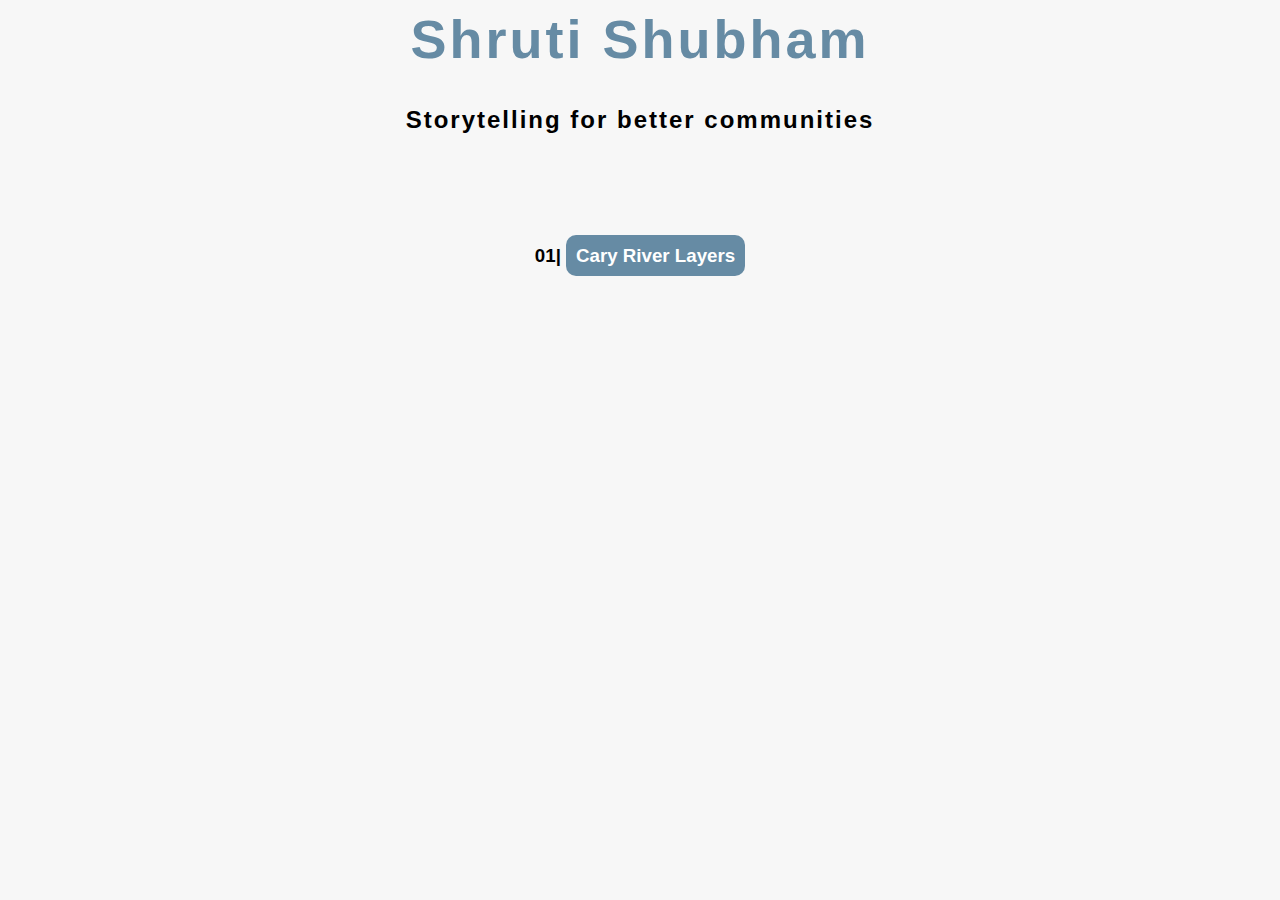
==== commit 8d3e8651: "Update index.html" ====
--- a/index.html
+++ b/index.html
@@ -15,19 +15,7 @@
 		
     <br>
     <h3>01|  <a href="01_cary_river_layers/index.html">Cary River Layers</a></h3>
-		#<br>
-   # <h3>02|  <a href="02_tree census_ health/index.html">Health of New York City Trees</a></h3>
-   # <br>
-   # <h3>03|  <a href="03_refugee/index.html">Refugees in Syria</a></h3>
-   # <br>
-   # <h3>04|  <a href="04_walmarts/index.html">Walmarts since 1962</a></h3>
-   # <br>
-   # <h3>05|  <a href="05_visualizing pi/index.html">Visualizing Archimedes' Constant</a></h3>
-   # <br>
-   # <h3>06|  <a href="06_donald trump shithole comment/index.html">The Shithole comment</a></h3>
-   # <br>
-   # <h3>For academic work visit <a href="https://shruti3101.github.io/shrutishubham.2018/" target="_blank">GSAPP 2016-2018 | M.S. Urban Planning</a>.</h3>
-    <br>
+		
 
 
 		</div>
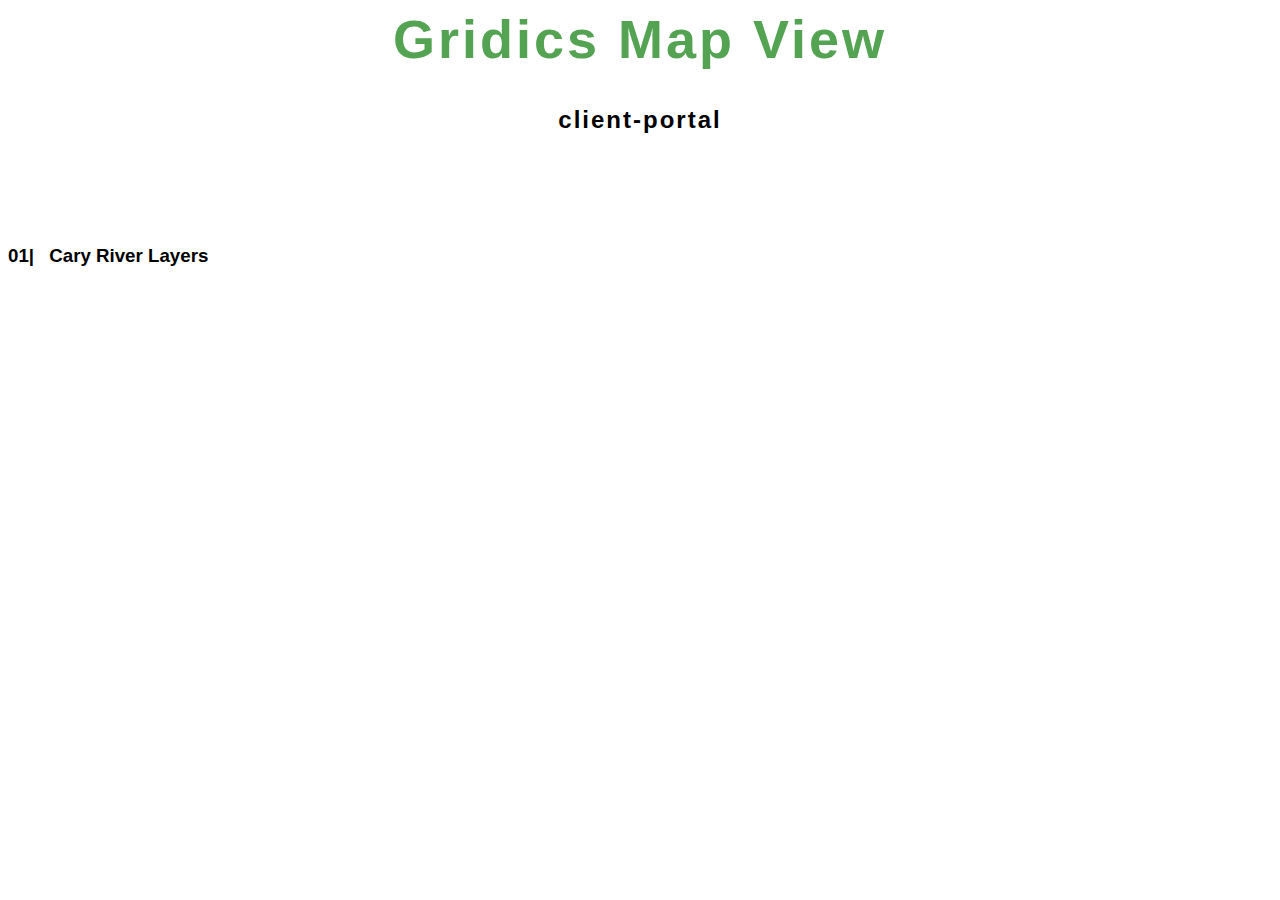
==== commit 9c0801ad: "webpage stuff" ====
--- a/index.html
+++ b/index.html
@@ -1,13 +1,13 @@
 <html>
 	<head>
-		<title>Shruti Shubham's Visualizations and Works</title>
+		<title>Gridics Map View</title>
 		<link rel="stylesheet" type="text/css" href="mainstyle.css">
 	</head>
 	<body>
 		<div id = "circle"></div>
-		<div class ="center">
-		<h1>Shruti Shubham</h1>
-		<h2>Storytelling for better communities</h2>
+		<div class ="left">
+		<h1>Gridics Map View</h1>
+		<h2>client-portal</h2>
 		<br>
 		<br>
 		<br>
--- a/mainstyle.css
+++ b/mainstyle.css
@@ -1,9 +1,9 @@
 body {
-	background-color: #f7f7f7;
+	background-color: #ffffff;
 }
 
 h1 {
-	color: #668ba4;
+	color: #54A353;
 	text-align: center;
 	font-family: Helvetica;
 	font-size: 54;
@@ -18,23 +18,23 @@
 }
 
 h3 {
-	text-align: center;
+	text-align: left;
 	font-family: Helvetica;
 }
 
 
 a:link, a:visited {
-	background-color: #668ba4;
+	background-color: #ffffff;
 	padding: 10px 10px;
 	border-radius: 10px;
 	text-decoration: none;
 	text-align: center;
 	font-family: Helvetica;
-	color: white;
+	color: black;
 }
 a:hover {
 	background-color: white;
-	color: #668ba4;
+	color: #54A353;
 }
 
 #circle {
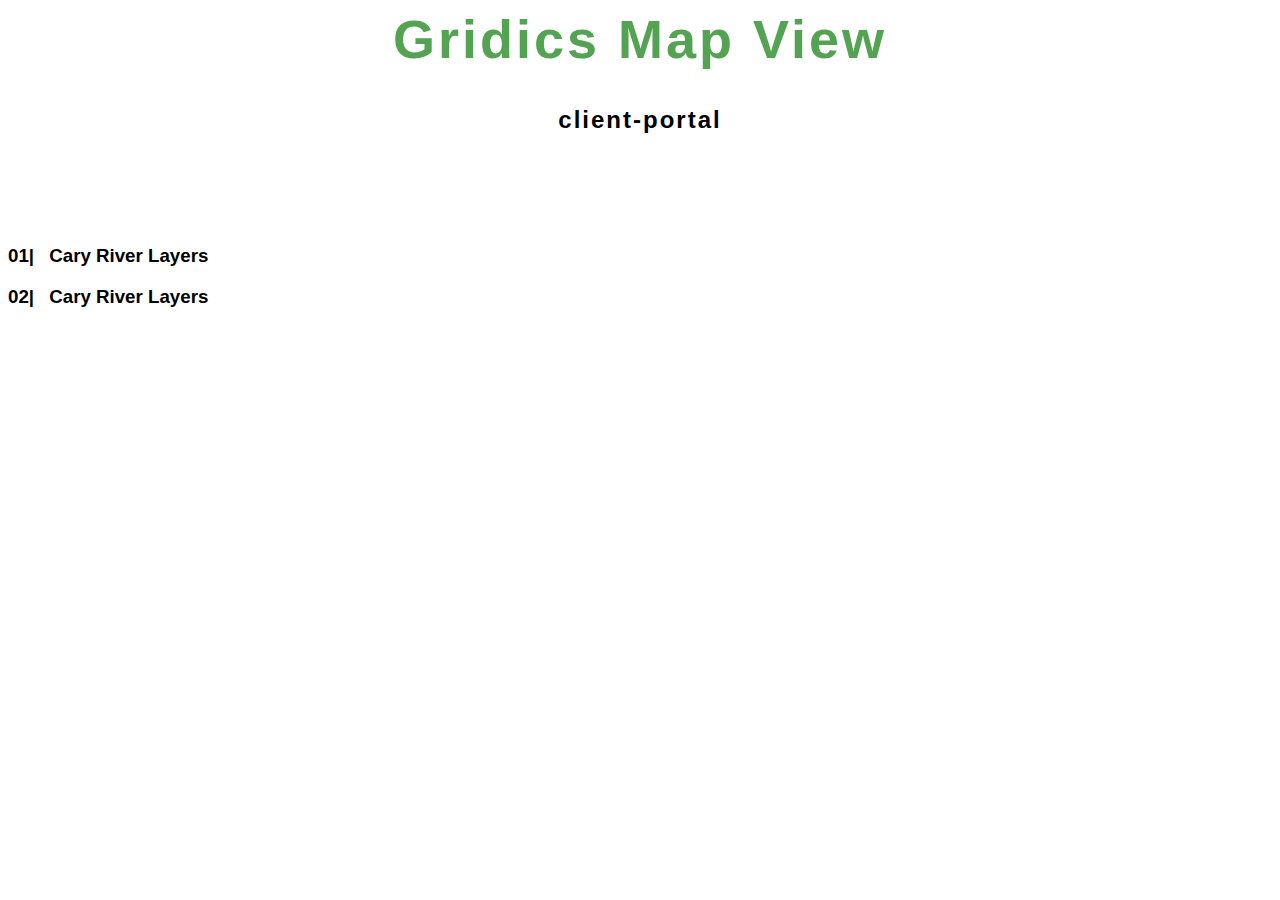
==== commit af8cb307: "Update index.html" ====
--- a/index.html
+++ b/index.html
@@ -15,6 +15,7 @@
 		
     <br>
     <h3>01|  <a href="01_cary_river_layers/index.html">Cary River Layers</a></h3>
+    <h3>02|  <a href="02_Kingston/index.html">Cary River Layers</a></h3>
 		
 
 
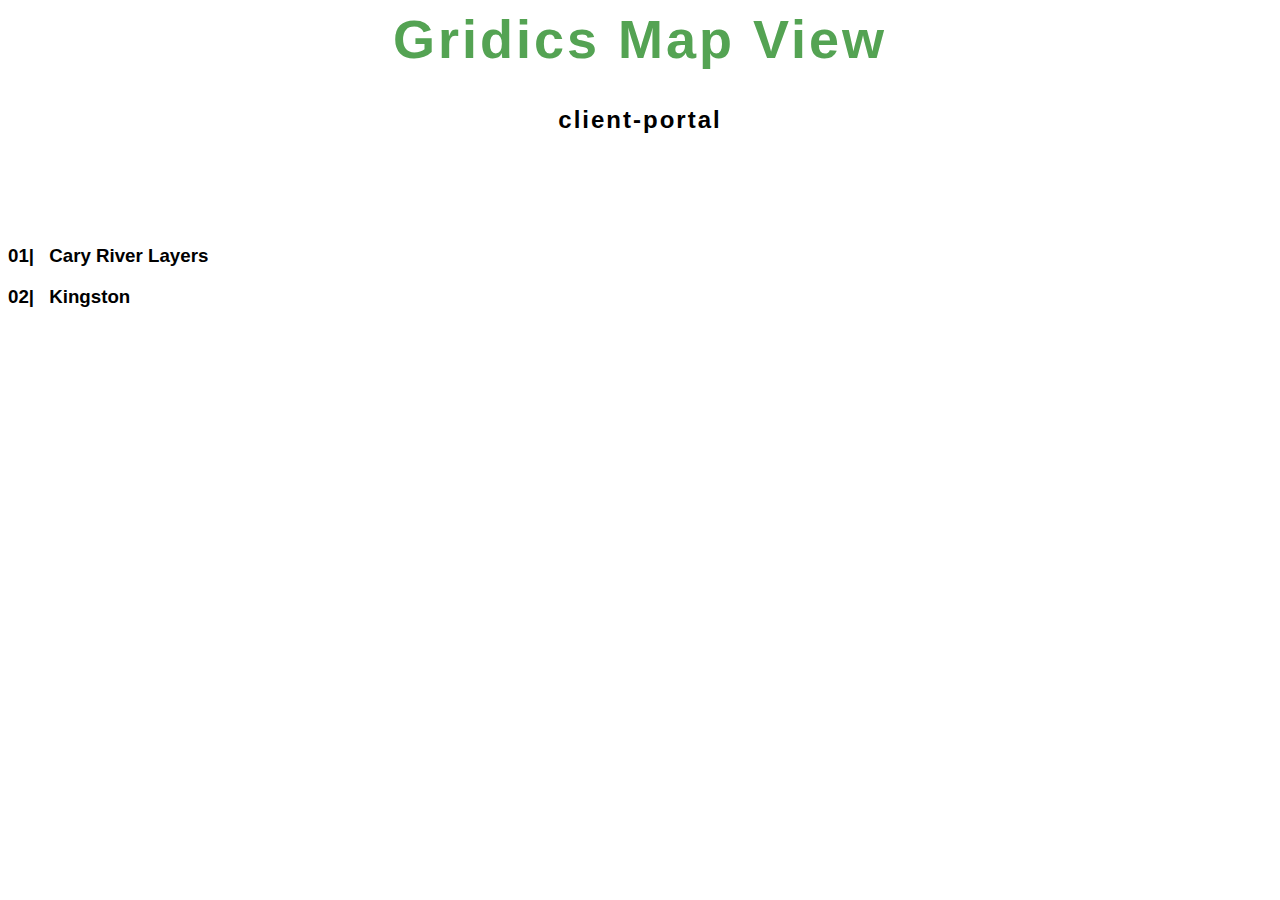
==== commit c8d5f356: "changes" ====
--- a/index.html
+++ b/index.html
@@ -14,8 +14,8 @@
 
 		
     <br>
-    <h3>01|  <a href="01_cary_river_layers/index.html">Cary River Layers</a></h3>
-    <h3>02|  <a href="02_Kingston/index.html">Cary River Layers</a></h3>
+    <h3>01| <a href="01_cary_river_layers/index.html">Cary River Layers</a></h3>
+    <h3>02| <a href="02_Kingston/index.html">Kingston</a></h3>
 		
 
 
